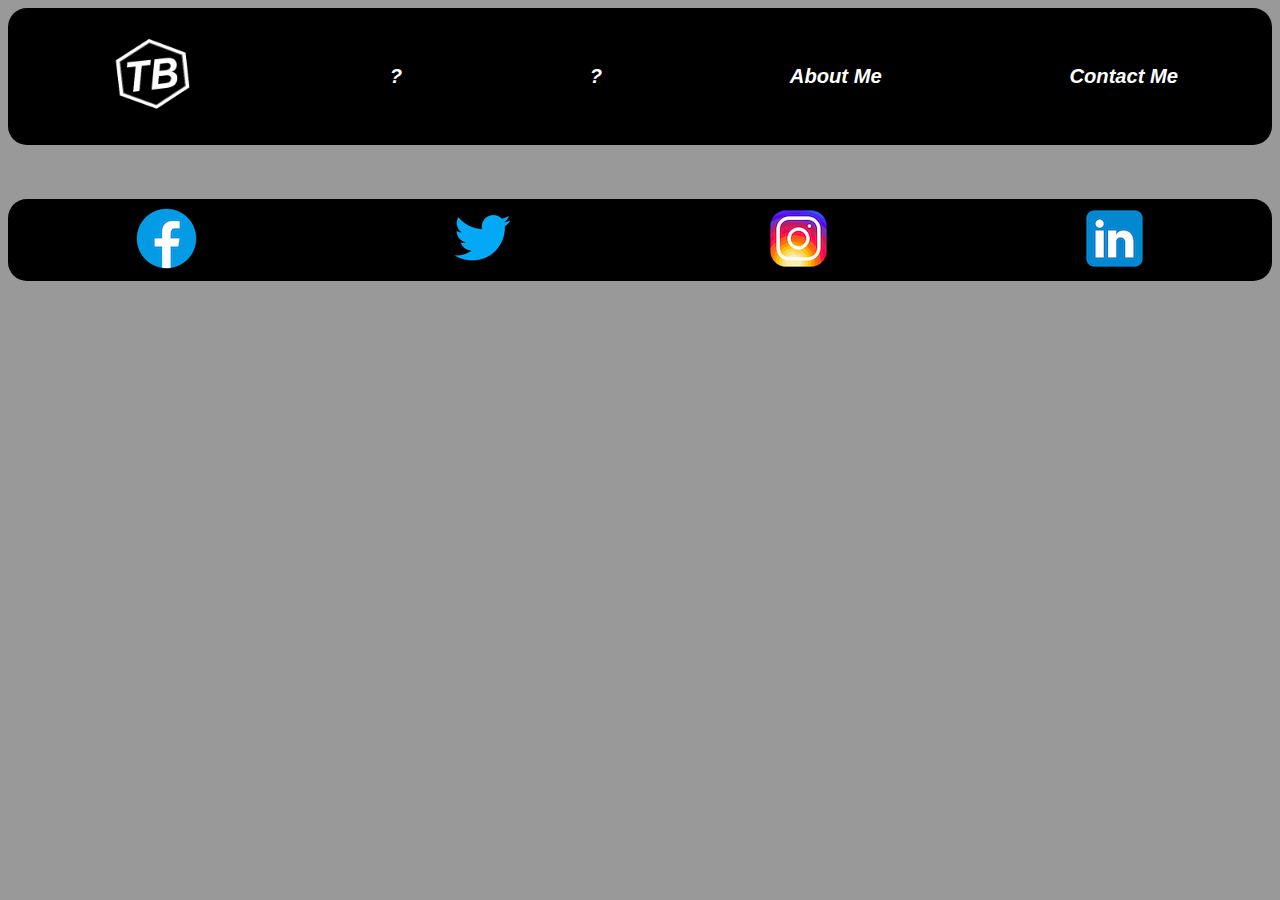
==== index.html @ 78eed111 "styling improvements/added socials footer" ====
<!DOCTYPE html>
<html lang="en">
<head>
    <meta charset="UTF-8">
    <meta name="viewport" content="width=device-width, initial-scale=1.0">
    <title> Thom Bellini - Portfolio </title>
    <link rel="stylesheet" href="style.css">
</head>

<div>
    <div id="navbar">
        <h2><a href="index.html"> <img src="logo.stl.gif" height="100px"> </a></h2>
        <h2><a href="?.html" target="_blank"> ? </a></h2>
        <h2><a href="?.html" target="_blank"> ? </a></h2>
        <h2><a href="about.html" target="_blank"> About Me </a></h2>
        <h2><a href="contact.html" target="_blank"> Contact Me </a></h2>
    </div>
</div>
</br> </br> </br>


<body>
    
    


</body>

<footer>
    <div>
            <div id="socials">
                <a href="https://www.facebook.com" target="_blank"><img src="facebook.png" alt="facebook logo"></a>
                <a href="https://x.com/" target="_blank"><img src="twitter.png" alt="twitter logo"></a>
                <a href="https://www.instagram.com" target="_blank"><img src="instagram.png" alt="instagram logo"></a>
                <a href="https://uk.linkedin.com" target="_blank"><img src="linkedin.png" alt="linkedin logo"></a>
            </div>
    </div>
</footer>



</html>
---- style.css ----
body {
    --color-primary: rgba(96, 96, 96, 0.643);
    --color-primary-contrast:rgb(0, 0, 0);
    --color-secondary: rgb(255, 255, 255);
    --color-secondary-contrast: rgb(122, 209, 122);
    --color-tertiary:rgb(255, 245, 107);

    background-color: var(--color-primary);
}

@media screen and (max-width: 600px) {
    #navbar {
        display: flex;
        flex-direction: column;
        justify-content: center;
        align-items: center;
    }
    h1 {
        margin-left: 5%;
        margin-right: 5%;
    }
    li {
        margin-left: 5%;
        margin-right: 5%;
    }
    p {
        margin-left: 5%;
        margin-right: 5%;
    }
    #itembox {
        display: flex;
        flex-direction: row-reverse;
        justify-content: flex-end;
        align-items: center;
    }
    #socials {
        display: flex;
        flex-direction: column;
        justify-content: center;
        align-items: center;
}
}

#navbar {
    overflow: hidden;
    background-color: var(--color-primary-contrast);
    /* background-image: url("picture.jpg"); */
    display: flex;
    justify-content: space-around;
    align-items: center;
    font-family: helvetica;
    font-style: italic;
    font-size: 70%;
    border-radius: 19px;
    height: 5%;
    a:link, a:visited {
        background-color: transparent;
        color: transparent;
        text-align: center;
        text-decoration: none;
        display: inline-block;
        font-size: 120%;
        border: 2px solid transparent;
        color: var(--color-secondary);

    }
    a:hover, a:active {
        background-color:transparent;
        background-position: center;
        border-style: dotted;
        border-color: var(--color-primary-contrast);
        font-size: 120%;
        color: var(--color-tertiary);
    }
 }

 #socials {
    background-color: var(--color-primary-contrast);
    /* background-image: url("picture.jpg"); */
    display: flex;
    justify-content: space-around;
    align-items: center;
    font-family: helvetica;
    font-style: italic;
    font-size: 70%;
    border-radius: 19px;
    height: 5%;
    a:link, a:visited {
        background-color: var(--color-primary-contrast);
        color: var(--color-primary);
        text-align: center;
        text-decoration: none;
        display: inline-block;
        font-size: 120%;
        border: 2px solid transparent;
        color: var(--color-secondary);

    }
    a:hover, a:active {
        background-color:var(--color-primary);
        border-style: dotted;
        border-color: var(--color-primary);
        color: var(--color-tertiary);
        border-radius: 30px;
        transform: scale(1.2);
    }
 }
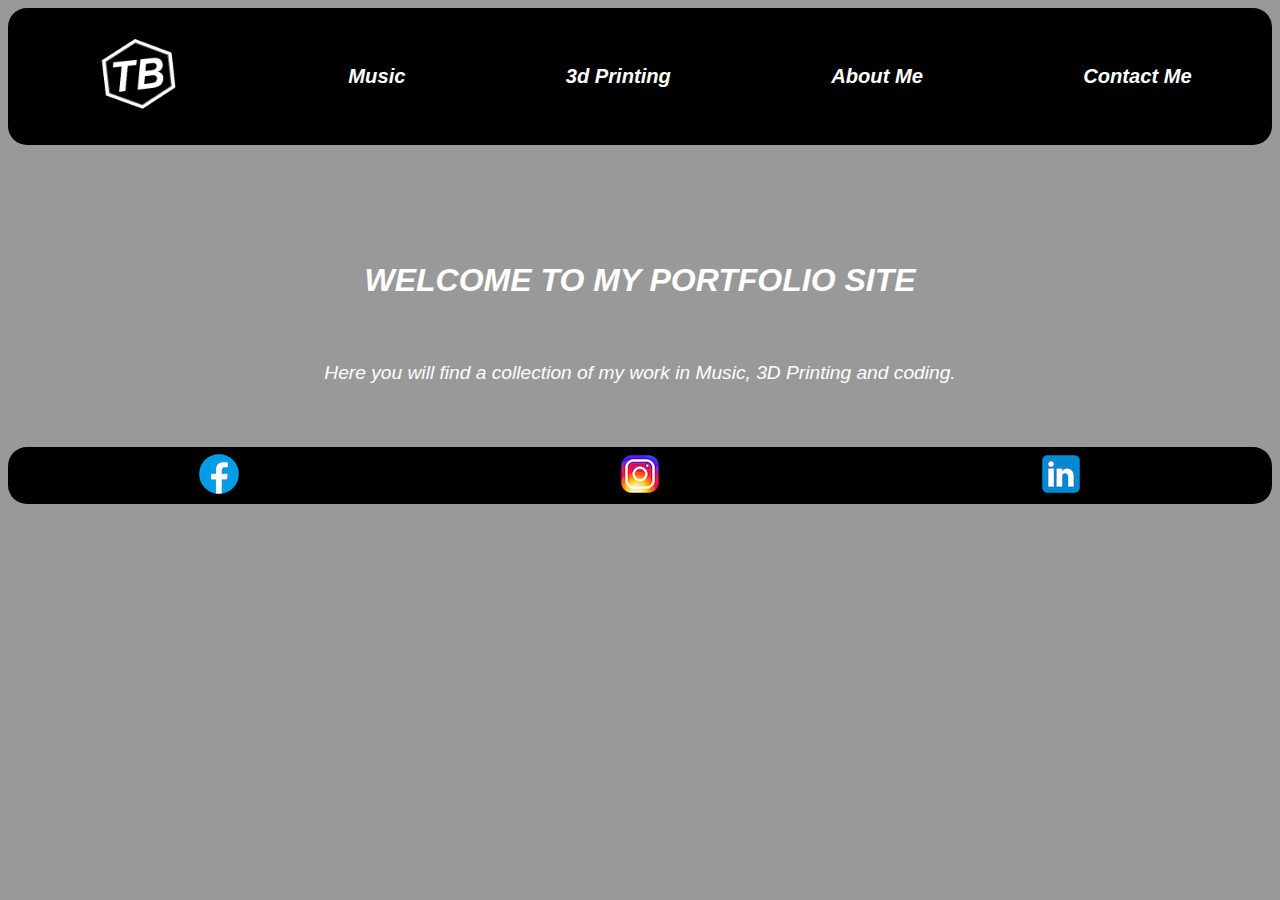
==== commit 30a00cb8: "Major update" ====
--- a/index.html
+++ b/index.html
@@ -9,9 +9,9 @@
 
 <div>
     <div id="navbar">
-        <h2><a href="index.html"> <img src="logo.stl.gif" height="100px"> </a></h2>
-        <h2><a href="?.html" target="_blank"> ? </a></h2>
-        <h2><a href="?.html" target="_blank"> ? </a></h2>
+        <h2><a href="index.html"> <img src="imgs/logo.stl.gif" height="100px"> </a></h2>
+        <h2><a href="music.html" target="_blank"> Music </a></h2>
+        <h2><a href="3dprinting.html" target="_blank"> 3d Printing </a></h2>
         <h2><a href="about.html" target="_blank"> About Me </a></h2>
         <h2><a href="contact.html" target="_blank"> Contact Me </a></h2>
     </div>
@@ -20,7 +20,8 @@
 
 
 <body>
-    
+   <h1>WELCOME TO MY PORTFOLIO SITE</h1> 
+    <p>Here you will find a collection of my work in Music, 3D Printing and coding. </p>
     
 
 
@@ -29,14 +30,11 @@
 <footer>
     <div>
             <div id="socials">
-                <a href="https://www.facebook.com" target="_blank"><img src="facebook.png" alt="facebook logo"></a>
-                <a href="https://x.com/" target="_blank"><img src="twitter.png" alt="twitter logo"></a>
-                <a href="https://www.instagram.com" target="_blank"><img src="instagram.png" alt="instagram logo"></a>
-                <a href="https://uk.linkedin.com" target="_blank"><img src="linkedin.png" alt="linkedin logo"></a>
+                <a href="https://www.facebook.com/thombellinimusic" target="_blank"><img src="imgs/facebook.png" alt="facebook logo"></a>
+                <a href="https://www.instagram.com/bellini3d/" target="_blank"><img src="imgs/instagram.png" alt="instagram logo"></a>
+                <a href="https://www.linkedin.com/in/thom-bellini-32b295110/" target="_blank"><img src="imgs/linkedin.png" alt="linkedin logo"></a>
             </div>
     </div>
 </footer>
 
-
-
 </html>--- a/style.css
+++ b/style.css
@@ -6,6 +6,7 @@
     --color-tertiary:rgb(255, 245, 107);
 
     background-color: var(--color-primary);
+    text-align: center;
 }
 
 @media screen and (max-width: 600px) {
@@ -74,6 +75,61 @@
     }
  }
 
+ h1 {
+    color: var(--color-secondary);
+    font-family: helvetica;
+    font-style: italic;
+    font-size: 200%;
+    margin-top: 5%;
+    margin-bottom: 5%;
+}
+
+p {
+    color: var(--color-secondary);
+    font-family: helvetica;
+    font-style: italic;
+    font-size: 120%;
+    margin-top: 5%;
+    margin-left: 10%;
+    margin-right: 10%;
+    margin-bottom: 5%;
+}
+
+.photos {
+ width: 30%;
+ border-radius: 20px;
+}
+
+/* about me box { */
+#aboutme {
+    display: flex;
+    flex-direction: row;
+    flex-wrap: nowrap;
+    justify-content: space-around;
+    color: var(--color-secondary);
+    font-family: helvetica;
+    font-style: italic;
+    margin-left: 10%;
+    margin-right: 10%;
+    margin-top: 10%;
+    margin-bottom: 10%;
+}
+#aboutme img {
+    max-width: 40%;
+    height: 40%;
+    border-radius: 20px;
+}
+#aboutme p {
+    width: 40%;
+    font-size: 120%;
+    background-color: var(--color-tertiary);
+    border-radius: 20px;
+    color: var(--color-primary-contrast);
+    padding: 10px;
+    
+}
+/* } */
+
  #socials {
     background-color: var(--color-primary-contrast);
     /* background-image: url("picture.jpg"); */
@@ -102,6 +158,7 @@
         border-color: var(--color-primary);
         color: var(--color-tertiary);
         border-radius: 30px;
-        transform: scale(1.2);
+        transform: scale(1.3);
     }
  }
+
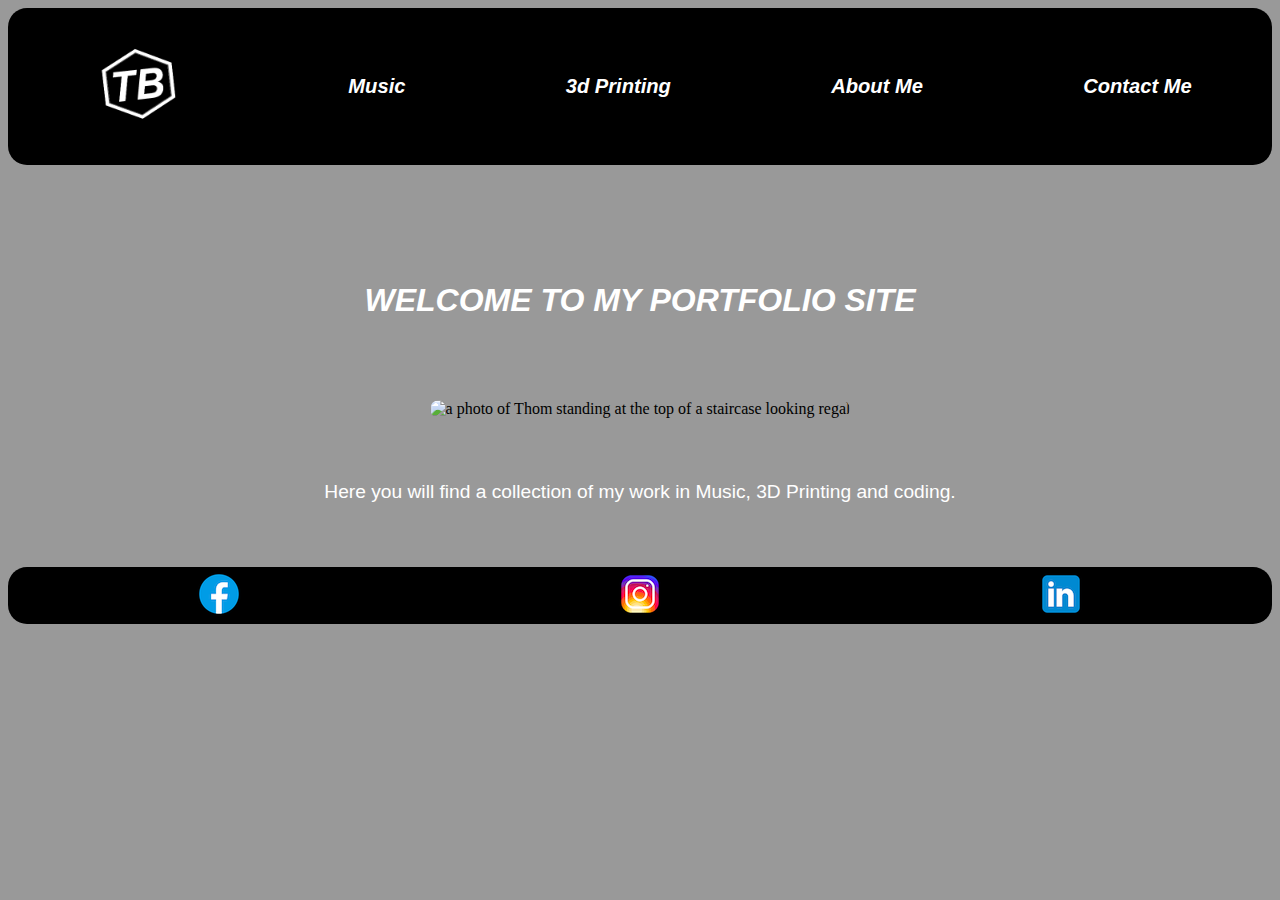
==== commit c77a9b63: "major updates" ====
--- a/index.html
+++ b/index.html
@@ -21,6 +21,8 @@
 
 <body>
    <h1>WELCOME TO MY PORTFOLIO SITE</h1> 
+<br>
+    <img id="royalthom" src="imgs/royalthom.jpg" alt="a photo of Thom standing at the top of a staircase looking regal">
     <p>Here you will find a collection of my work in Music, 3D Printing and coding. </p>
     
 
--- a/style.css
+++ b/style.css
@@ -34,6 +34,19 @@
         justify-content: flex-end;
         align-items: center;
     }
+    #aboutme {
+        display: flex;
+        flex-wrap: nowrap;
+        flex-direction: row;
+        justify-content: center;
+        align-items: center;
+        
+    }
+    img {
+        max-height: 500px;
+        max-width: 500px;
+        border-radius: 20px;
+    }
     #socials {
         display: flex;
         flex-direction: column;
@@ -53,7 +66,8 @@
     font-style: italic;
     font-size: 70%;
     border-radius: 19px;
-    height: 5%;
+
+    
     a:link, a:visited {
         background-color: transparent;
         color: transparent;
@@ -63,15 +77,18 @@
         font-size: 120%;
         border: 2px solid transparent;
         color: var(--color-secondary);
+        padding: 10px;
 
     }
     a:hover, a:active {
         background-color:transparent;
         background-position: center;
         border-style: dotted;
-        border-color: var(--color-primary-contrast);
+        border-color: var(--color-tertiary);
         font-size: 120%;
         color: var(--color-tertiary);
+        border-radius: 10px;
+
     }
  }
 
@@ -87,7 +104,6 @@
 p {
     color: var(--color-secondary);
     font-family: helvetica;
-    font-style: italic;
     font-size: 120%;
     margin-top: 5%;
     margin-left: 10%;
@@ -95,40 +111,148 @@
     margin-bottom: 5%;
 }
 
-.photos {
- width: 30%;
- border-radius: 20px;
-}
+/* MUSIC PAGE */
+
+#bandcamp {
+    display: flex;
+    flex-direction: row;
+    flex-wrap: nowrap;
+    justify-content: space-around;
+    color: var(--color-secondary);
+    margin-left: 10%;
+    margin-right: 10%;
+    margin-top: 10%;
+    margin-bottom: 10%;
+}
+
+#soundcloud {
+    margin-left: 10%;
+    margin-right: 10%;
+    margin-top: 10%;
+    margin-bottom: 10%;
+}
+
+#youtube {
+    display: flex;
+    flex-direction: row;
+    flex-wrap: nowrap;
+    justify-content: space-around;
+    color: var(--color-secondary);
+    margin-left: 10%;
+    margin-right: 10%;
+    margin-top: 10%;
+    margin-bottom: 10%;
+}
+/* } */
+
+
+#royalthom {
+    width: 70%;
+    height: auto;
+    border-radius: 20px;
+}
+
+#instagram3d {
+   margin-left: 10%;
+   margin-right: 10%;
+}
+
 
 /* about me box { */
 #aboutme {
     display: flex;
-    flex-direction: row;
-    flex-wrap: nowrap;
-    justify-content: space-around;
-    color: var(--color-secondary);
-    font-family: helvetica;
-    font-style: italic;
-    margin-left: 10%;
-    margin-right: 10%;
-    margin-top: 10%;
-    margin-bottom: 10%;
-}
-#aboutme img {
-    max-width: 40%;
-    height: 40%;
-    border-radius: 20px;
-}
-#aboutme p {
-    width: 40%;
-    font-size: 120%;
+    flex-direction: column;
+    flex-wrap: nowrap;
+    align-items: center;
+    justify-content: space-around;
+    color: var(--color-secondary);
+    font-family: helvetica;
+    font-style: italic;
+    margin-left: 10%;
+    margin-right: 10%;
+    margin-top: 10%;
+    margin-bottom: 10%;
+}
+#aboutmeimage {
+    max-width: 70%;
+    width: auto;
+    border-radius: 20px;
+}
+#aboutmetext {
+    font-size: large;
     background-color: var(--color-tertiary);
     border-radius: 20px;
     color: var(--color-primary-contrast);
+    padding: 20px;
+    resize: none;
+    
+}
+/* } */
+
+ /* CONTACT ME FORM */
+form {
+    display: flex;
+    flex-direction: column;
+    flex-wrap: nowrap;
+    justify-content: space-around;
+    align-items: center;
+    color: var(--color-secondary);
+    font-family: helvetica;
+    font-style: italic;
+    margin-left: 10%;
+    margin-right: 10%;
+    margin-top: 10%;
+    margin-bottom: 10%;    
+    background-color: var(--color-tertiary);
+    color: var(--color-primary-contrast);
+    border-radius: 40px;
+}
+button {
+    background-color: var(--color-primary-contrast);
+    color: var(--color-primary);
+    text-align: center;
+    text-decoration: none;
+    display: inline-block;
+    font-size: 120%;
+    border: 2px solid transparent;
+    color: var(--color-secondary);
+    border-radius: 20px;
     padding: 10px;
-    
+}
+button:hover {
+    background-color:var(--color-primary-contrast);
+    border-style: dotted;
+    border-color: var(--color-tertiary);
+    color: var(--color-tertiary);
+    border-radius: 30px;
+    transform: scale(1.2);
+    cursor: pointer;
+}
+input {
+    background-color: var(--color-primary);
+    color: var(--color-primary-contrast);
+    text-align: center;
+    display: inline-block;
+    font-size: 120%;
+    border: 2px solid transparent;
+    color: var(--color-secondary);
+    border-radius: 20px;
+    padding: 10px;
+}
+textarea {
+    background-color: var(--color-primary);
+    color: var(--color-primary-contrast);
+    text-align: center;
+    display: inline-block;
+    font-size: 120%;
+    border: 2px solid transparent;
+    color: var(--color-secondary);
+    border-radius: 20px;
+    padding: 10px;
 }
 /* } */
+
+
 
  #socials {
     background-color: var(--color-primary-contrast);
@@ -162,3 +286,4 @@
     }
  }
 
+ 
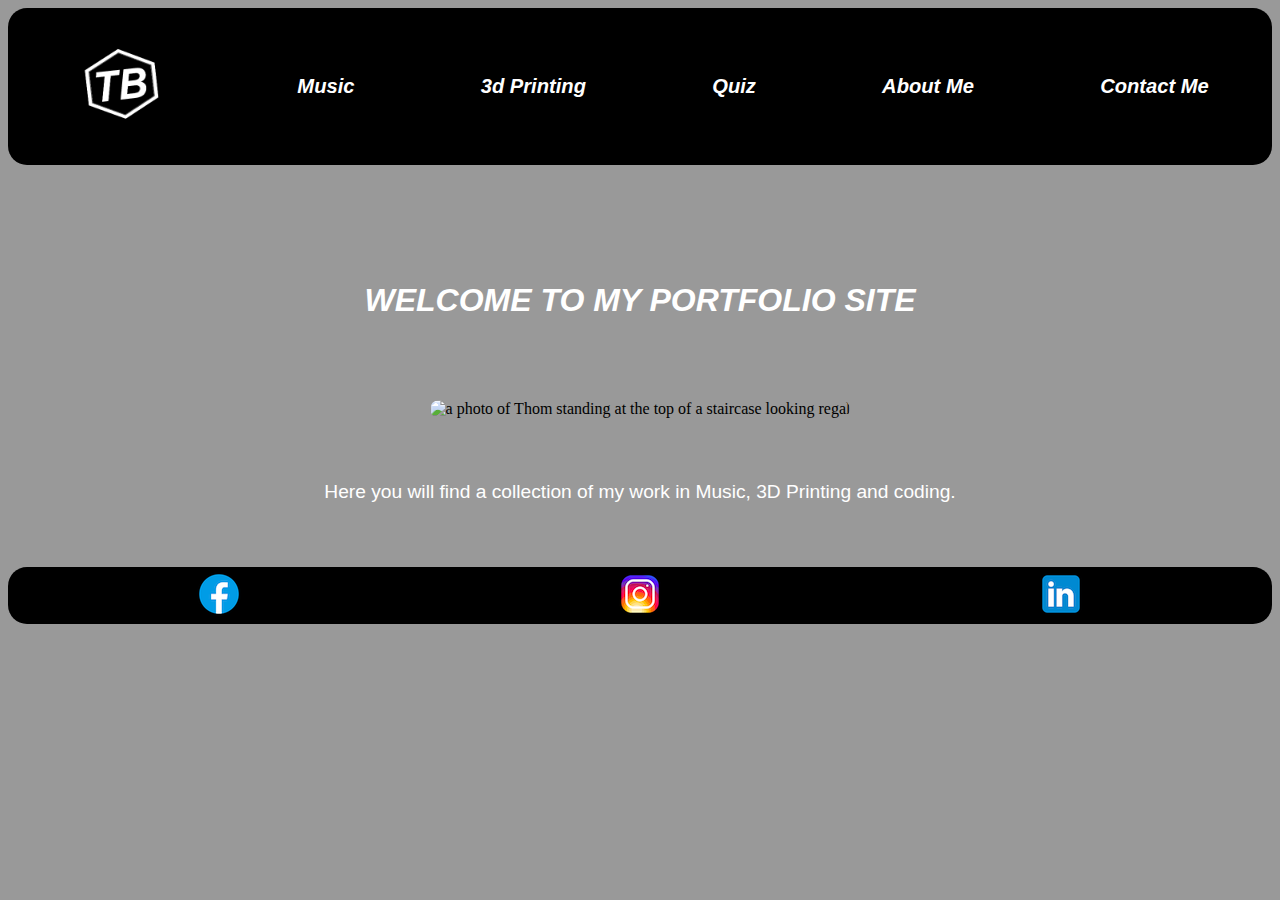
==== commit d6a63806: "Major upgrade" ====
--- a/index.html
+++ b/index.html
@@ -10,10 +10,11 @@
 <div>
     <div id="navbar">
         <h2><a href="index.html"> <img src="imgs/logo.stl.gif" height="100px"> </a></h2>
-        <h2><a href="music.html" target="_blank"> Music </a></h2>
-        <h2><a href="3dprinting.html" target="_blank"> 3d Printing </a></h2>
-        <h2><a href="about.html" target="_blank"> About Me </a></h2>
-        <h2><a href="contact.html" target="_blank"> Contact Me </a></h2>
+        <h2><a href="music.html"> Music </a></h2>
+        <h2><a href="3dprinting.html"> 3d Printing </a></h2>
+        <h2><a href="quiz.html"> Quiz </a></h2>
+        <h2><a href="about.html"> About Me </a></h2>
+        <h2><a href="contact.html"> Contact Me </a></h2>
     </div>
 </div>
 </br> </br> </br>
--- a/style.css
+++ b/style.css
@@ -9,51 +9,7 @@
     text-align: center;
 }
 
-@media screen and (max-width: 600px) {
-    #navbar {
-        display: flex;
-        flex-direction: column;
-        justify-content: center;
-        align-items: center;
-    }
-    h1 {
-        margin-left: 5%;
-        margin-right: 5%;
-    }
-    li {
-        margin-left: 5%;
-        margin-right: 5%;
-    }
-    p {
-        margin-left: 5%;
-        margin-right: 5%;
-    }
-    #itembox {
-        display: flex;
-        flex-direction: row-reverse;
-        justify-content: flex-end;
-        align-items: center;
-    }
-    #aboutme {
-        display: flex;
-        flex-wrap: nowrap;
-        flex-direction: row;
-        justify-content: center;
-        align-items: center;
-        
-    }
-    img {
-        max-height: 500px;
-        max-width: 500px;
-        border-radius: 20px;
-    }
-    #socials {
-        display: flex;
-        flex-direction: column;
-        justify-content: center;
-        align-items: center;
-}
-}
+
 
 #navbar {
     overflow: hidden;
@@ -132,17 +88,33 @@
     margin-bottom: 10%;
 }
 
-#youtube {
+.youtube {
     display: flex;
     flex-direction: row;
-    flex-wrap: nowrap;
-    justify-content: space-around;
-    color: var(--color-secondary);
-    margin-left: 10%;
-    margin-right: 10%;
-    margin-top: 10%;
-    margin-bottom: 10%;
-}
+    flex-wrap: wrap;
+    justify-content: space-around;
+    color: var(--color-secondary);
+    justify-content: center;
+}
+
+.duds {
+    display: flex;
+    flex-direction: row;
+    margin-left: 8%;
+    margin-right: 8%;
+}
+.bcjk   {
+    display: flex;
+    flex-direction: row;
+    margin-left: 8%;
+    margin-right: 8%;
+}
+ .col {
+    flex: 4;
+    padding:3px;
+    width: 50%;
+}
+
 /* } */
 
 
@@ -252,7 +224,23 @@
 }
 /* } */
 
-
+/* Game  */
+
+#question {
+    color: var(--color-secondary);
+    font-family: helvetica;
+    font-style: italic;
+    font-size: 200%;
+    margin-top: 5%;
+    margin-bottom: 5%;
+    border: double 5px var(--color-primary-contrast);
+    background-color: var(--color-tertiary);
+    color: var(--color-primary-contrast);
+    border-color: var(--color-secondary);
+    border-radius: 20px;
+    padding: 10px;
+}
+/* } */
 
  #socials {
     background-color: var(--color-primary-contrast);
@@ -279,11 +267,71 @@
     a:hover, a:active {
         background-color:var(--color-primary);
         border-style: dotted;
-        border-color: var(--color-primary);
+        border-color: var(--color-tertiary);
         color: var(--color-tertiary);
         border-radius: 30px;
         transform: scale(1.3);
     }
  }
 
- 
+ @media screen and (max-width: 600px) {
+    #navbar {
+        display: flex;
+        flex-direction: column;
+        justify-content: center;
+        align-items: center;
+        margin-left: 20%;
+        margin-right: 20%;
+    }
+    h1 {
+        margin-left: 5%;
+        margin-right: 5%;
+    }
+    li {
+        margin-left: 5%;
+        margin-right: 5%;
+    }
+    p {
+        margin-left: 5%;
+        margin-right: 5%;
+    }
+    #itembox {
+        display: flex;
+        flex-direction: row-reverse;
+        justify-content: flex-end;
+        align-items: center;
+    }
+    #aboutme {
+        display: flex;
+        flex-wrap: nowrap;
+        flex-direction: row;
+        justify-content: center;
+        align-items: center;
+        }
+    #socials {
+        display: flex;
+        flex-direction: column;
+        justify-content: center;
+        align-items: center;
+        margin-left: 40%;
+        margin-right: 40%;
+        }
+    #bandcamp {
+        display: flex;
+        flex-direction: column;
+        justify-content: center;
+        align-items: center;
+        }
+    .duds {
+        display: flex;
+        flex-direction: column;
+        justify-content: center;
+        align-items: center;
+        }
+    .bcjk {
+        display: flex;
+        flex-direction: column;
+        justify-content: center;
+        align-items: center;
+        }
+ }
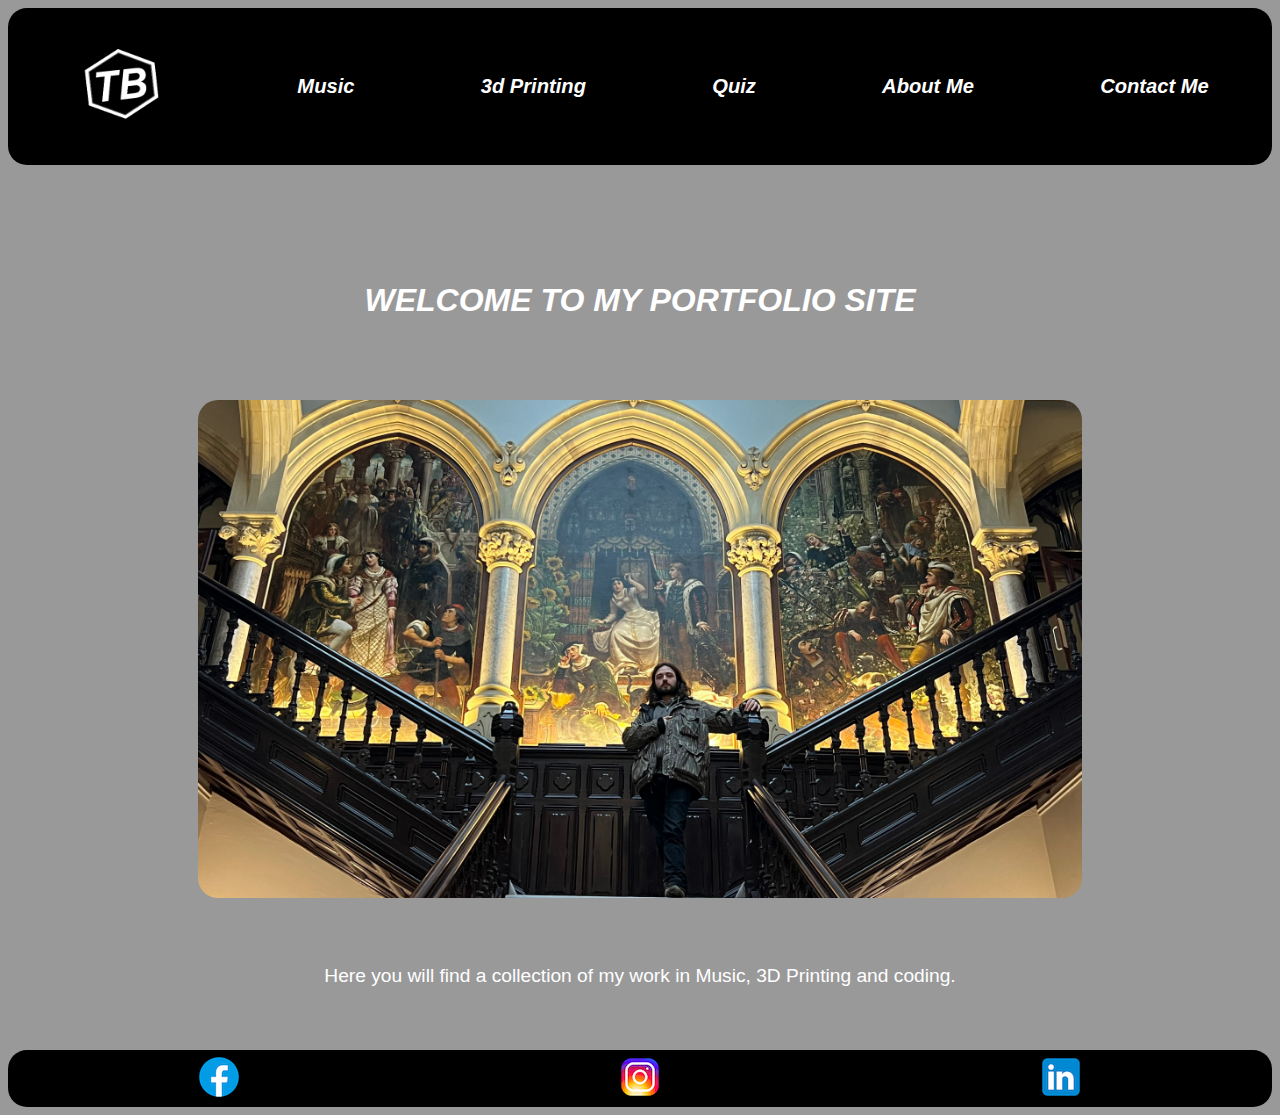
==== commit 25038d7e: "image updates" ====
--- a/index.html
+++ b/index.html
@@ -23,7 +23,7 @@
 <body>
    <h1>WELCOME TO MY PORTFOLIO SITE</h1> 
 <br>
-    <img id="royalthom" src="imgs/royalthom.jpg" alt="a photo of Thom standing at the top of a staircase looking regal">
+    <img id="royalthom" src="imgs/thomstaircase1.jpg" alt="a photo of Thom standing at the top of a staircase looking regal">
     <p>Here you will find a collection of my work in Music, 3D Printing and coding. </p>
     
 
--- a/style.css
+++ b/style.css
@@ -304,7 +304,7 @@
     #aboutme {
         display: flex;
         flex-wrap: nowrap;
-        flex-direction: row;
+        flex-direction: column;
         justify-content: center;
         align-items: center;
         }
